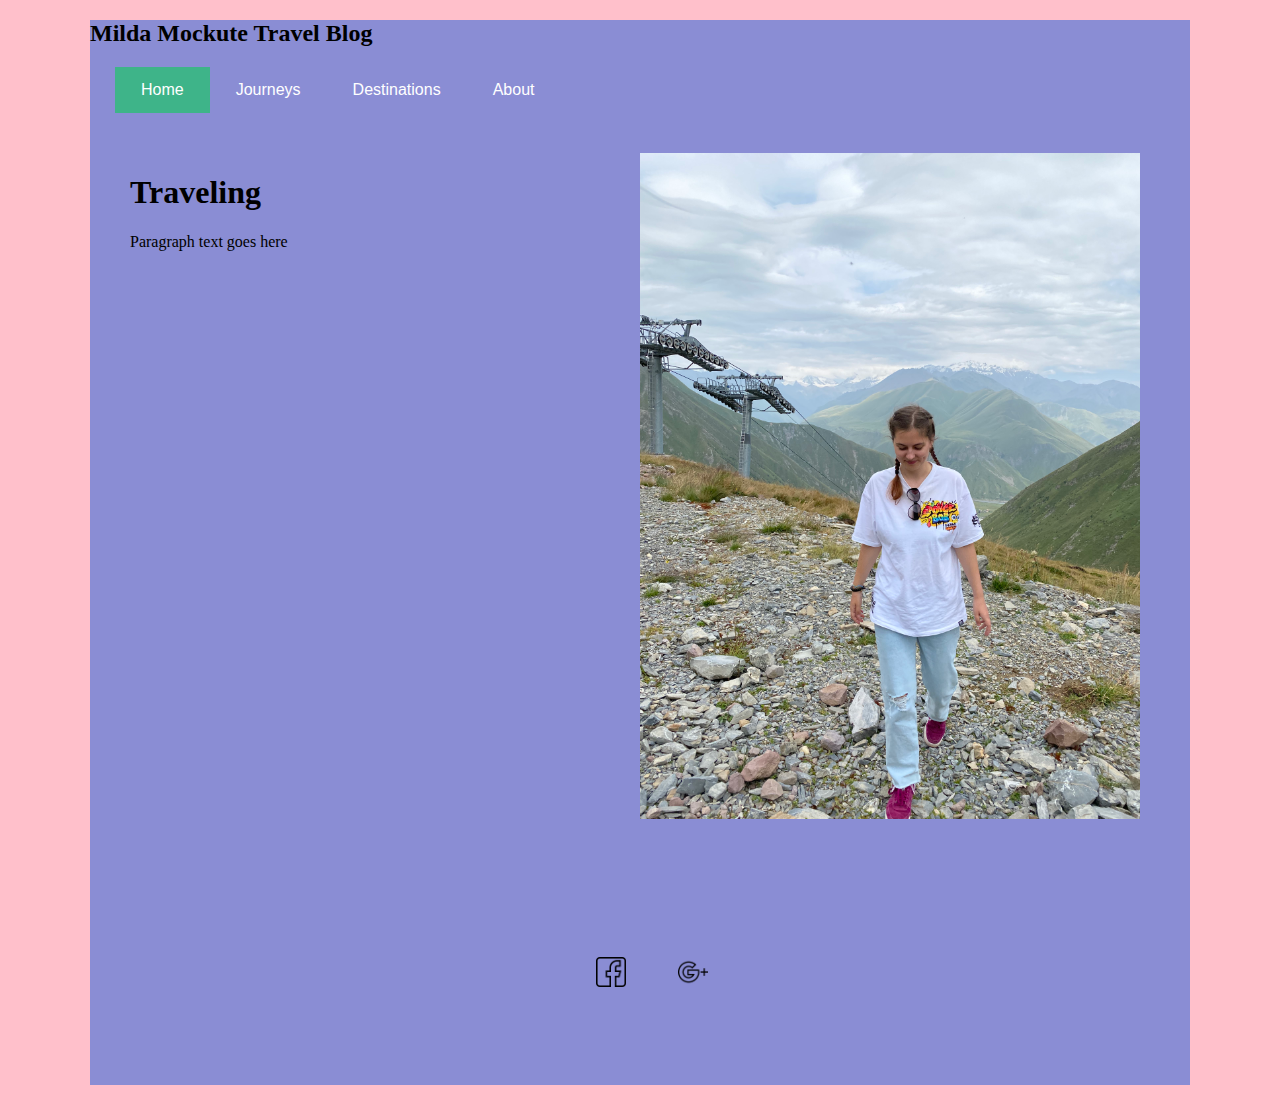
==== letstryagain/index.html @ 91036683 "Add files via upload" ====
<!DOCTYPE html>
<html>
  <head>
    <title> Personal Website</title>
    <link rel="stylesheet" href="style.css" />

  </head>
   <body id="home">


    <div id="container"

    <header>
      <h2>Milda Mockute Travel Blog</h2>
      <nav>
        <ul>
       <li class="active"><a href="index.html">Home</a></li>
      <li><a href="journeys.html">Journeys</a></li>
      <li><a href="destinations.html">Destinations</a></li>
      <li><a href="about.html">About</a></li>
    </ul>

      </nav>
    </header>
    <main>
      <div class="two-column">
        <div>
      <h1>Traveling</h1>
      <p>
        Paragraph text goes here
      </p>
    </div>
        <div>
              <img class="portrait" src="self-portrait.jpeg" alt="self-portrait" />
            </div>
          </div>
    </main>
    <footer class="footer">

      <ul class="social-icons">
  			<li><a href="https://www.facebook.com/milda.mockute.31"><img src="facebook.png"></a></li>
  			<li><a href="mailto:tamildute11@gmail.com"><img src="google+.png"></a></li>
  		</ul>
  	</footer>
    </div>
    </footer>
  </div>
  </body>


</html>
---- letstryagain/style.css ----
body {
  background-color: #db896f;
}

#home {
	background-color: #FFC0CB;
}

#journeys {
	background-color: #63C5DA;
}
#destinations {
	background-color: red;
}
#about {
	background-color: green;
}
ul {
  list-style-type: none;
  margin: 0 0 0 25px;
  padding: 0;
  overflow: hidden;
}
li {
  float: left;
  font-family: 'Roboto', sans-serif;
  font-size: 16px;
}
li a {
  display: block;
  color: white;
  text-align: center;
  padding: 14px 26px;
  text-decoration: none;
}
.active {
  background-color: #3EB489;
}
li a:hover {
  background-color: #3EB489;
}
.portrait {
  width: 500px;
}
header h2 {
  margin: 0;
  padding: 40px;
}
header h2 {
  font-family: "Trirong", serif;
}

#container {
  width: 1100px;
  margin: 0 auto;
  background-color: #8a8dd4;
}
.two-column {
  display: grid;
  grid-template-columns: 50% 50%;
  padding: 40px;
}
footer {
  padding: 40px;
}
footer p {
  margin: 0;
}
.social-icons {
  color: #aaaaaa;
  width: 1100px;
  margin-left: 400px;

}
.social-icons:hover {
  color: #333333;
}
.social-icons {
  padding: 40px;
}
.social-icons img {
  height: 30px;
}
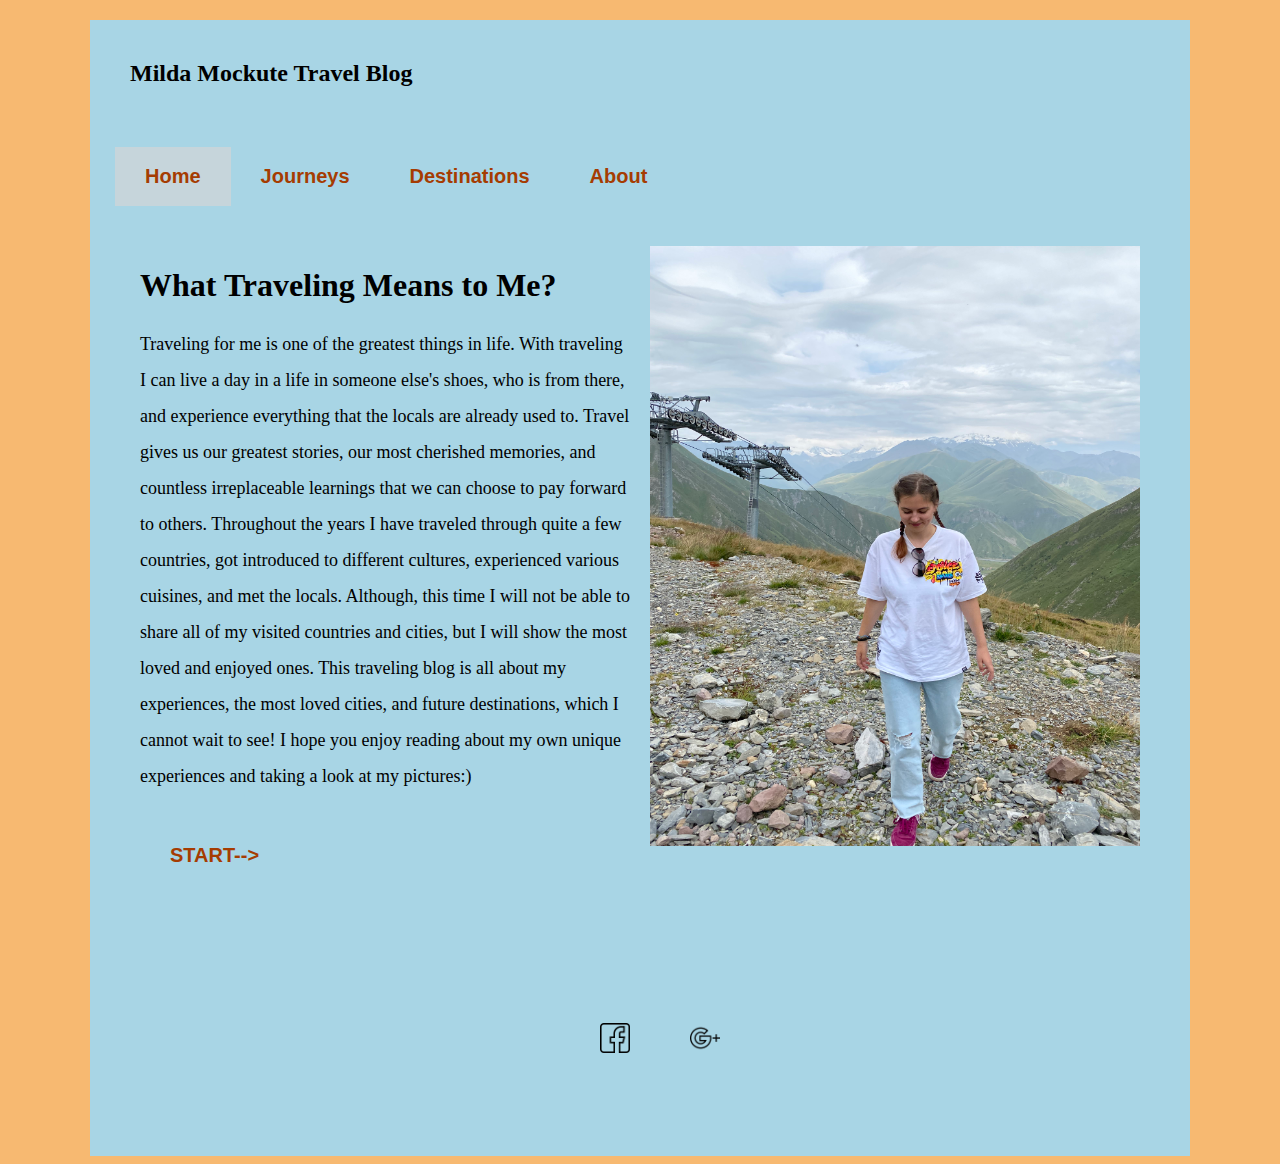
==== commit 70e79ecc: "Add files via upload" ====
--- a/letstryagain/index.html
+++ b/letstryagain/index.html
@@ -8,7 +8,7 @@
    <body id="home">
 
 
-    <div id="container"
+    <div id="container">
 
     <header>
       <h2>Milda Mockute Travel Blog</h2>
@@ -25,9 +25,13 @@
     <main>
       <div class="two-column">
         <div>
-      <h1>Traveling</h1>
+      <h1>What Traveling Means to Me?</h1>
       <p>
-        Paragraph text goes here
+Traveling for me is one of the greatest things in life. With traveling I can live a day in a life in someone else's shoes, who is from there, and experience everything that the locals are already used to. Travel gives us our greatest stories, our most cherished memories, and countless irreplaceable learnings that we can choose to pay forward to others. Throughout the years I have traveled through quite a few countries, got introduced to different cultures, experienced various cuisines, and met the locals. Although, this time I will not be able to share all of my visited countries and cities, but I will show the most loved and enjoyed ones. This traveling blog is all about my experiences, the most loved cities, and future destinations, which I cannot wait to see! I hope you enjoy reading about my own unique experiences and taking a look at my pictures:)                                                                                              
+
+
+            <ul class="button">
+            <li><a href="journeys.html">START--></a></li>
       </p>
     </div>
         <div>
@@ -43,7 +47,6 @@
   		</ul>
   	</footer>
     </div>
-    </footer>
   </div>
   </body>
 
--- a/letstryagain/style.css
+++ b/letstryagain/style.css
@@ -3,17 +3,17 @@
 }
 
 #home {
-	background-color: #FFC0CB;
+	background-color: #f7b971;
 }
 
 #journeys {
 	background-color: #63C5DA;
 }
 #destinations {
-	background-color: red;
+	background-color:#918a7f ;
 }
 #about {
-	background-color: green;
+	background-color: #52aa88;
 }
 ul {
   list-style-type: none;
@@ -24,26 +24,28 @@
 li {
   float: left;
   font-family: 'Roboto', sans-serif;
-  font-size: 16px;
+  font-size: 20px;
 }
 li a {
   display: block;
-  color: white;
+  color: #a53c02;
   text-align: center;
-  padding: 14px 26px;
+  padding: 18px 30px;
   text-decoration: none;
+  font-weight: bold;
 }
 .active {
-  background-color: #3EB489;
+  background-color: #c6d5db;
 }
 li a:hover {
-  background-color: #3EB489;
+  background-color: #c6d5db;
 }
 .portrait {
-  width: 500px;
+  width: 490px;
+  height: 600px;
+  display: block;
 }
 header h2 {
-  margin: 0;
   padding: 40px;
 }
 header h2 {
@@ -53,7 +55,7 @@
 #container {
   width: 1100px;
   margin: 0 auto;
-  background-color: #8a8dd4;
+  background-color: #a8d5e5;
 }
 .two-column {
   display: grid;
@@ -81,3 +83,59 @@
 .social-icons img {
   height: 30px;
 }
+.social-iconss{
+  margin-left: 550px;
+  color: #aaaaaa;
+  width: 1100px;
+}
+.social-iconss img {
+  height: 30px;
+}
+.two-column div {
+  margin-right: 10px;
+  margin-left: 10px;
+}
+#journeys .two-column div {
+  margin-right: 10px;
+  margin-left: 10px;
+  height: 400px;
+}
+.paragraph-text {
+  text-align: center;
+}
+.zakopane {
+  width: 490px;
+  height: 400px;
+}
+.spicespicture {
+  width: 490px;
+  height: 400px;
+}
+.borjomi {
+  width: 490px;
+  height: 400px;
+}
+.barcelona {
+  width: 490px;
+  height: 400px;
+  display: block;
+}
+.roma {
+  width: 490px;
+  height: 400px;
+  display: block;
+}
+.self-portrait {
+  width: 490px;
+  height: 600px;
+  display: block;
+}
+.button {
+  display: block;
+  margin: auto;
+}
+p {
+  font-size: 18px;
+  line-height: 2em;
+  margin-bottom: 32px;
+}
